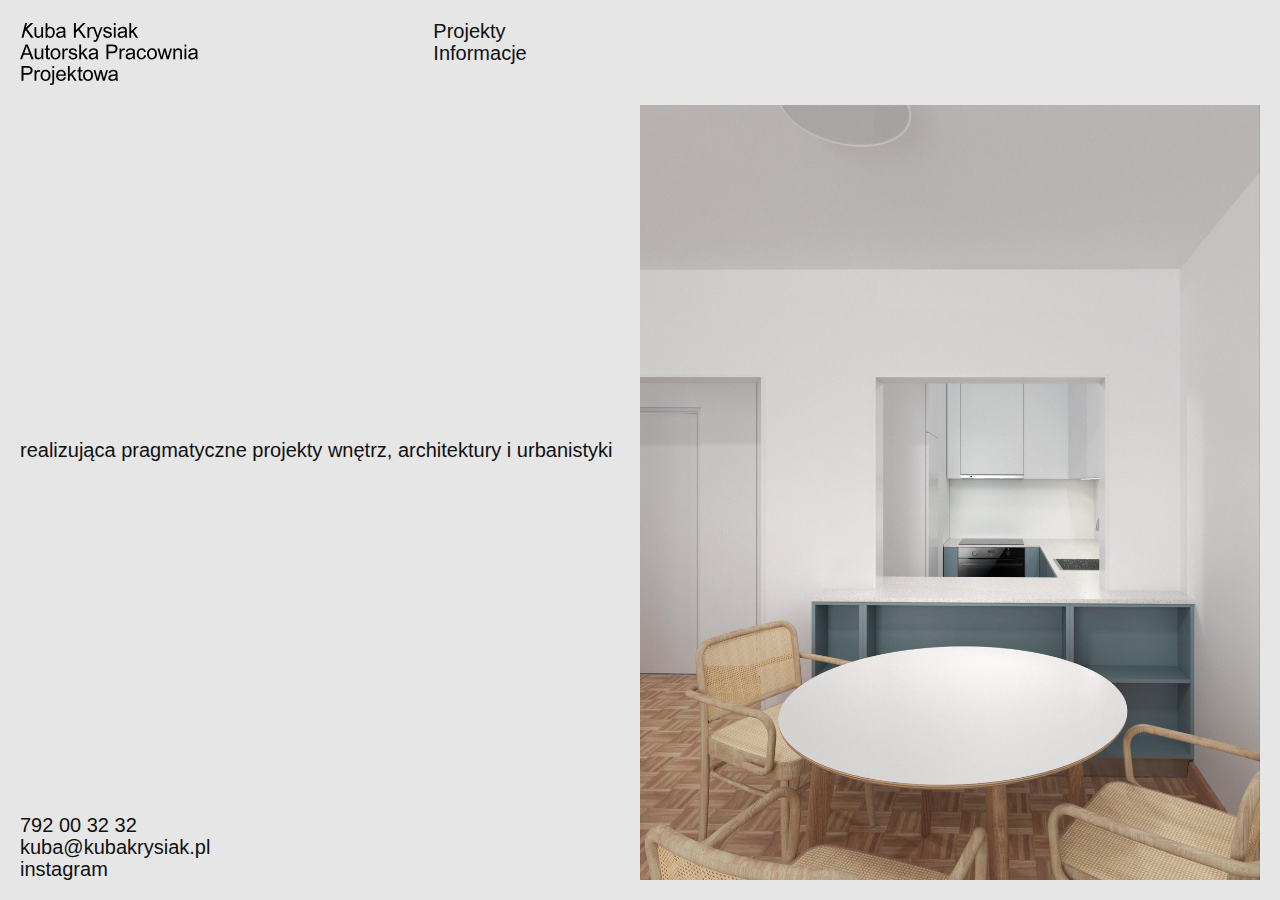
==== index.html @ 68561393 "commit v2.html" ====
<!DOCTYPE html>
<html lang="pl">
<head>
    <meta charset="UTF-8">
    <meta name="viewport" content="width=device-width, initial-scale=1.0">
    <title>Kuba Krysiak Pracownia</title>
    <link rel="stylesheet" href="style.css">
    <link rel="shortcut icon" href="/images/icon-kk.png">
    <meta name="author" content="Kuba Krysiak">
    <meta name="copyright" content="Kuba Krysiak">
</head>
<body>
    <header>
        <h1><a href="index.html"><img class="logo" src="images/logo-kk-12pt.svg" alt="Kuba Krysiak Autorska Pracownia Projektowa"></a></h1> 
    </header>
    <nav>
        <ul>
            <li><a href="#">Projekty</a></li>
            <li><a href="#">Informacje</a></li>
        </ul>
        <a class="button-menu">Menu</a>
    </nav>
    <main>
        <h2>realizująca pragmatyczne projekty wnętrz, architektury i urbanistyki</h2>
    </main>
    <figure>
        <img src="projects/03-1-M.jpg" alt="Przykładowy projekt">
    </figure>
    <footer>
        <ul>
            <li>792 00 32 32</li>
            <li><a href="mailto: kuba@kubakrysiak.pl">kuba@kubakrysiak.pl</a></li>
            <li><a href="https://www.instagram.com/kubi_kry/">instagram</a></li>
        </ul>
        
    </footer>
</body>
</html>
---- style.css ----
@font-face {
    font-family: Arial-Nova;
    src:url(Arial-Nova.ttf);

}

:root {
    --background-color: #e6e6e6;
    --font-color: #101010;
    --selection-color: #696969;
    --font-size: 20px;
    --line-height: 1.1;
    --margin: 20px;
}

h1, h2, p, a, ul {
    margin: 0;
    padding: 0; /* for list */
    font-size: var(--font-size);
    font-weight: normal;
    line-height: var(--line-height);
    color: var(--font-color);
    text-decoration: none;
    list-style: none; /* for list */
}

html {
    height: calc(100% - 2 * var(--margin));
    margin: var(--margin);
    background-color: var(--background-color);
    font-family: Arial-Nova;
    font-family: Arial, Helvetica, sans-serif;
    
    /* transition: margin 0.5s ease; */
}

body {
    height: 100%;
    margin: 0;
    display: grid;
    grid-template-columns: repeat(6, 1fr);
    grid-template-rows: 1fr auto 1fr;
    row-gap: var(--margin);
}

header {
    grid-column: 1;
}

.logo {
    height: 62px;
    margin-top: 3px;
    margin-bottom: -3px;
}

nav {
    grid-column: 3;
}

.button-menu {
    display: none;
}

main {
    grid-column: 1 / 4;
}

figure {
    /* height: 100%; */
    margin: 0;
    line-height: 0;
    grid-column: 4 / -1;
    grid-row: 1 / 4;
    /* justify-self: right; */
    display: flex;
    justify-content: right;
    align-items: end;
}

img {
    max-height: 100%;
    max-width: 100%;
    /* height: 100px; */
    /* align-self: end; */
}

footer {
    align-self: end;
}

/* MEDIA DLA PROPORCJI BLISKICH KWADRATOWI */
@media (max-width: 1225px) {
    :root {
        --margin: 15px;
    }

    body {
        grid-template-columns: repeat(4, 1fr);
        grid-template-rows: auto auto 1fr;
    }

    nav {
        grid-column: 4;
        justify-self: right;
    }

    main {
        grid-column: 1 / -1;
    }

    figure {
        grid-column: 2 / -1;
        grid-row: 3 / 4;
        /* overflow: scroll; */
        overflow: auto;
    }

    figure > img {
        /* display: none; */
    }

    footer {
        grid-column: 1;
    }
}

/* MEDIA DLA PROPORCJI PIONOWYCH */
@media (max-width: 700px) {
    :root {
        --margin: 10px;
    }

    body {
        grid-template-columns: 1fr;
        grid-template-rows: auto 1fr auto;
    }

    body > * {
        grid-column: 1;
    }

    header {

    }

    nav {
        grid-row: 3;
        justify-self: unset;
    }

    nav > ul {
        display: none;
    }

    .button-menu {
        display: unset;
    }

    main, footer {
        display: none;
    }

    figure {
        grid-row: 2;
        justify-content: unset;
    }
}
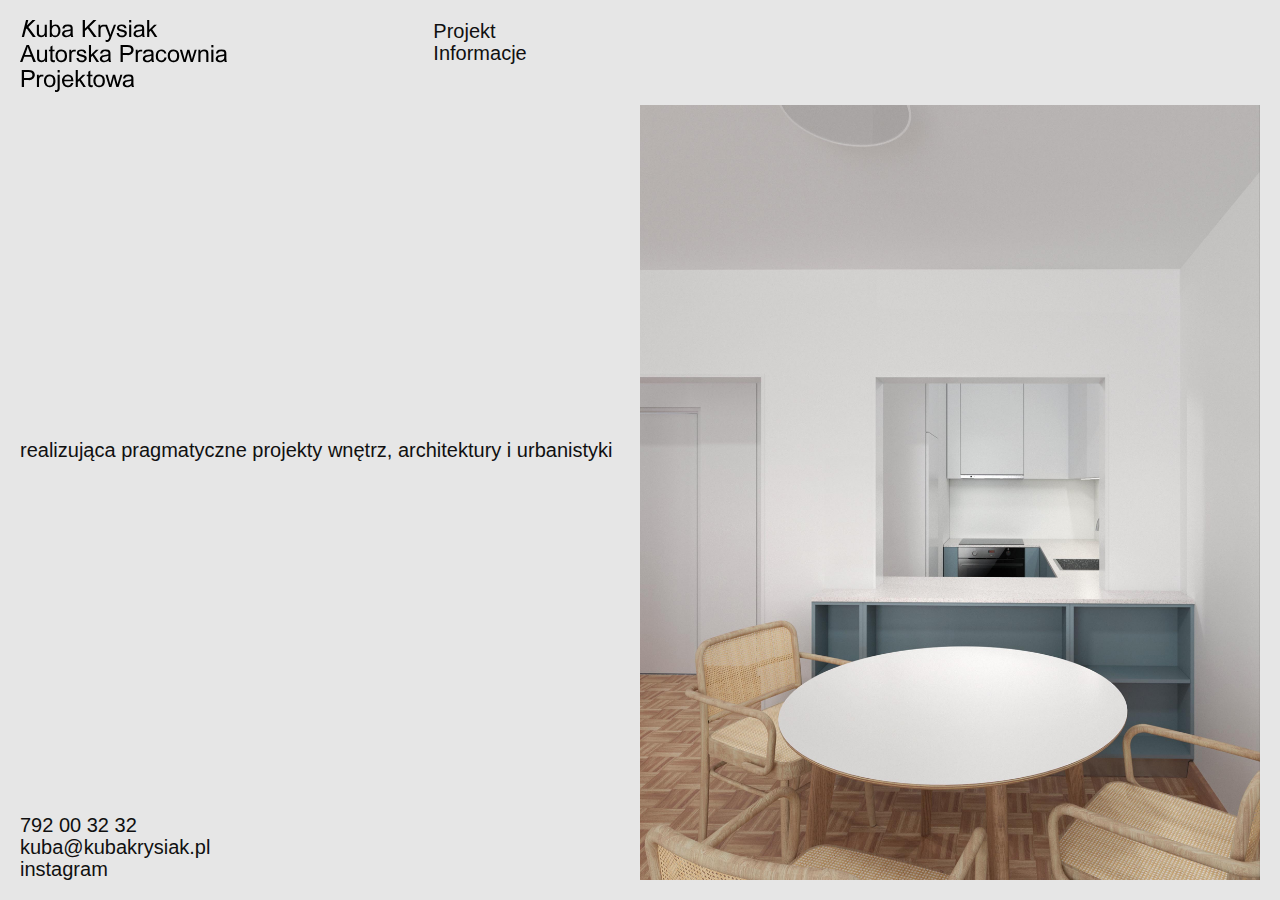
==== commit f6d33710: "test" ====
--- a/index.html
+++ b/index.html
@@ -11,11 +11,11 @@
 </head>
 <body>
     <header>
-        <h1><a href="index.html"><img class="logo" src="images/logo-kk-12pt.svg" alt="Kuba Krysiak Autorska Pracownia Projektowa"></a></h1> 
+        <h1><a href="index.html"><img src="images/logo-kk-12pt.svg" alt="Kuba Krysiak Autorska Pracownia Projektowa"></a></h1> 
     </header>
     <nav>
         <ul>
-            <li><a href="#">Projekty</a></li>
+            <li><a href="#">Projekt</a></li>
             <li><a href="#">Informacje</a></li>
         </ul>
         <a class="button-menu">Menu</a>
@@ -32,7 +32,6 @@
             <li><a href="mailto: kuba@kubakrysiak.pl">kuba@kubakrysiak.pl</a></li>
             <li><a href="https://www.instagram.com/kubi_kry/">instagram</a></li>
         </ul>
-        
     </footer>
 </body>
-</html>
+</html>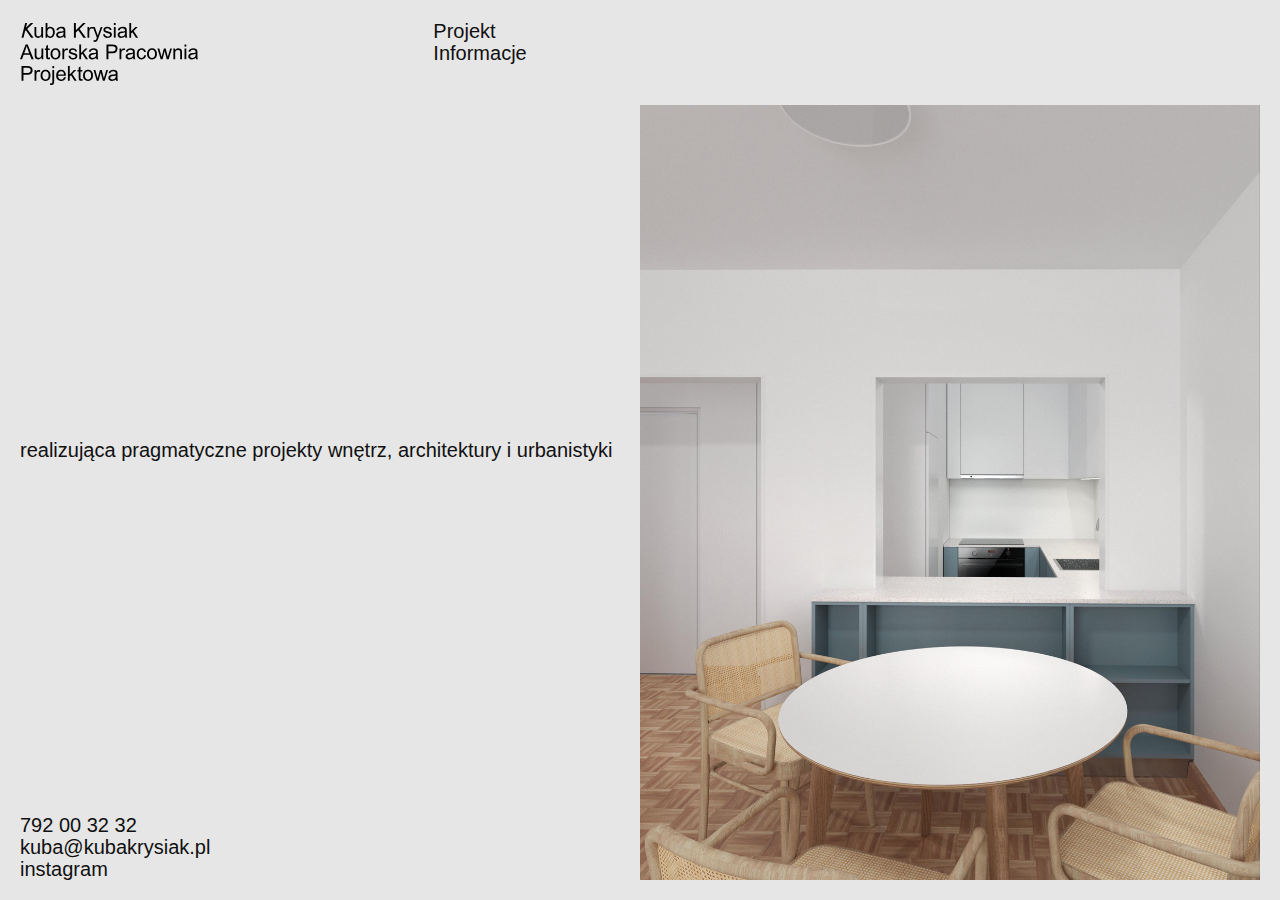
==== commit f420e493: "Merge branch 'main' of https://github.com/KarolKrysiak/autorska-pracownia-projektowa" ====
--- a/index.html
+++ b/index.html
@@ -11,7 +11,7 @@
 </head>
 <body>
     <header>
-        <h1><a href="index.html"><img src="images/logo-kk-12pt.svg" alt="Kuba Krysiak Autorska Pracownia Projektowa"></a></h1> 
+        <h1><a href="index.html"><img class="logo" src="images/logo-kk-12pt.svg" alt="Kuba Krysiak Autorska Pracownia Projektowa"></a></h1> 
     </header>
     <nav>
         <ul>
@@ -32,6 +32,7 @@
             <li><a href="mailto: kuba@kubakrysiak.pl">kuba@kubakrysiak.pl</a></li>
             <li><a href="https://www.instagram.com/kubi_kry/">instagram</a></li>
         </ul>
+        
     </footer>
 </body>
-</html>+</html>
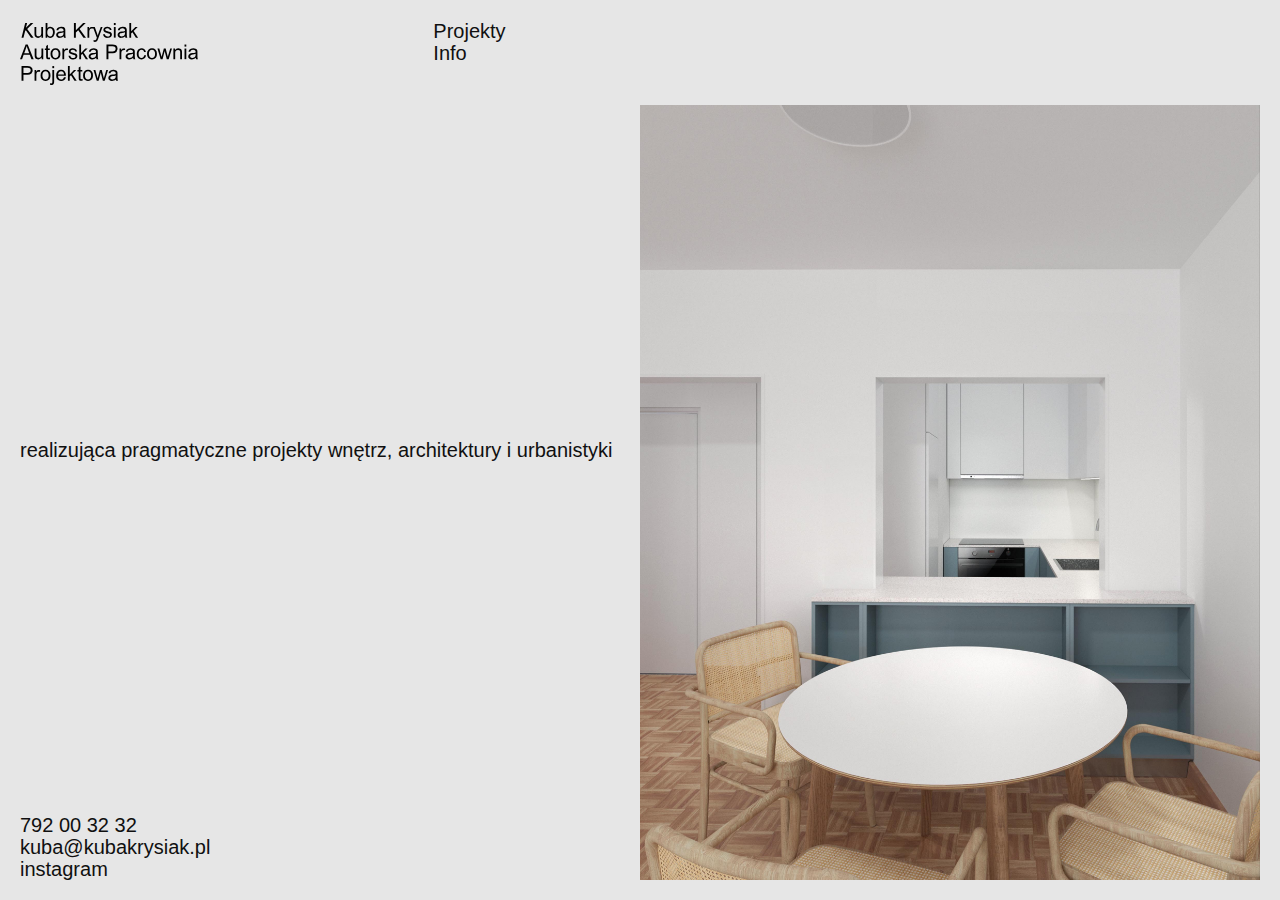
==== commit d1e0e807: "test" ====
--- a/index.html
+++ b/index.html
@@ -15,8 +15,8 @@
     </header>
     <nav>
         <ul>
-            <li><a href="#">Projekt</a></li>
-            <li><a href="#">Informacje</a></li>
+            <li><a href="#">Projekty</a></li>
+            <li><a href="#">Info</a></li>
         </ul>
         <a class="button-menu">Menu</a>
     </nav>
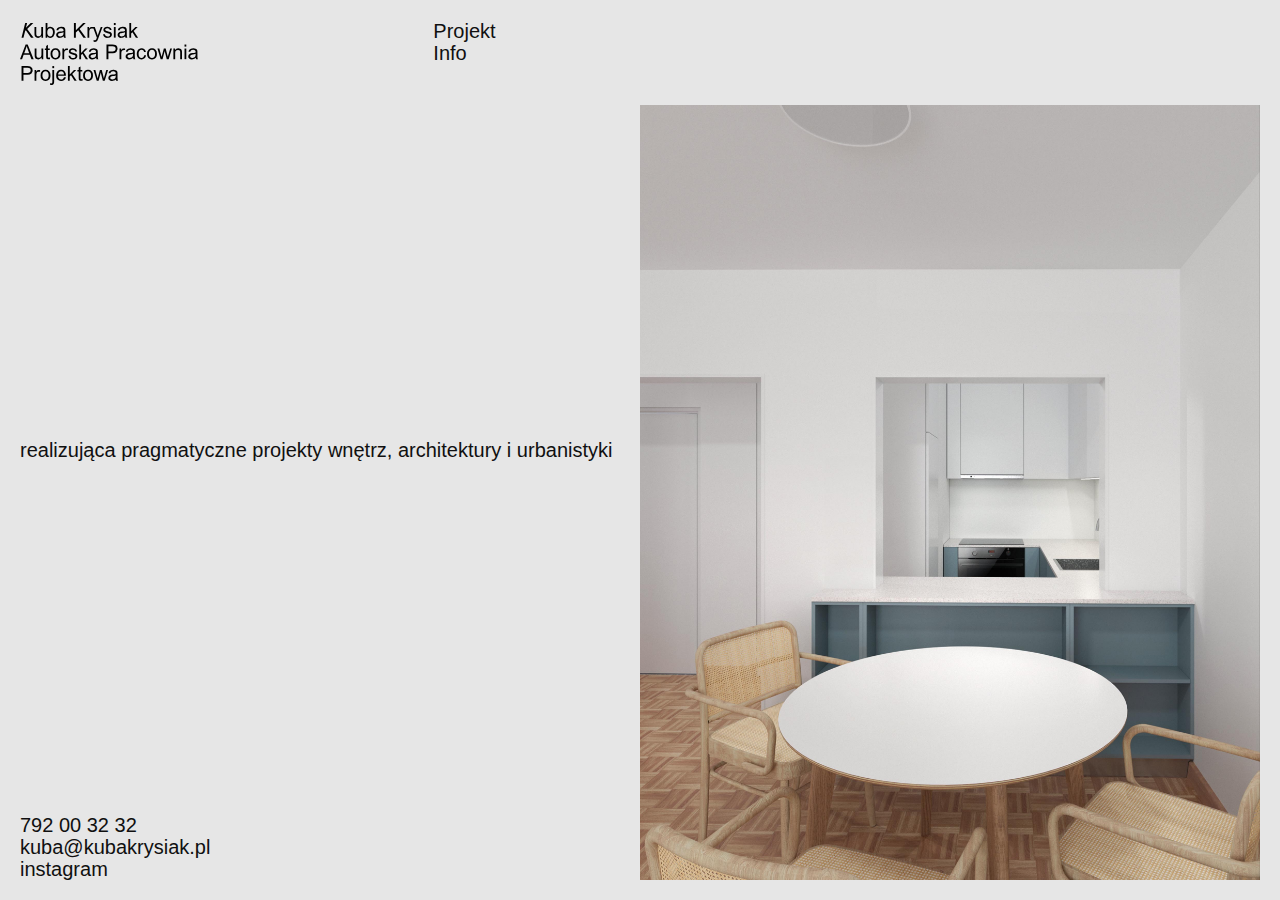
==== commit 5e7ac03d: "test vs" ====
--- a/index.html
+++ b/index.html
@@ -15,7 +15,7 @@
     </header>
     <nav>
         <ul>
-            <li><a href="#">Projekty</a></li>
+            <li><a href="#">Projekt</a></li>
             <li><a href="#">Info</a></li>
         </ul>
         <a class="button-menu">Menu</a>
@@ -32,7 +32,6 @@
             <li><a href="mailto: kuba@kubakrysiak.pl">kuba@kubakrysiak.pl</a></li>
             <li><a href="https://www.instagram.com/kubi_kry/">instagram</a></li>
         </ul>
-        
     </footer>
 </body>
 </html>
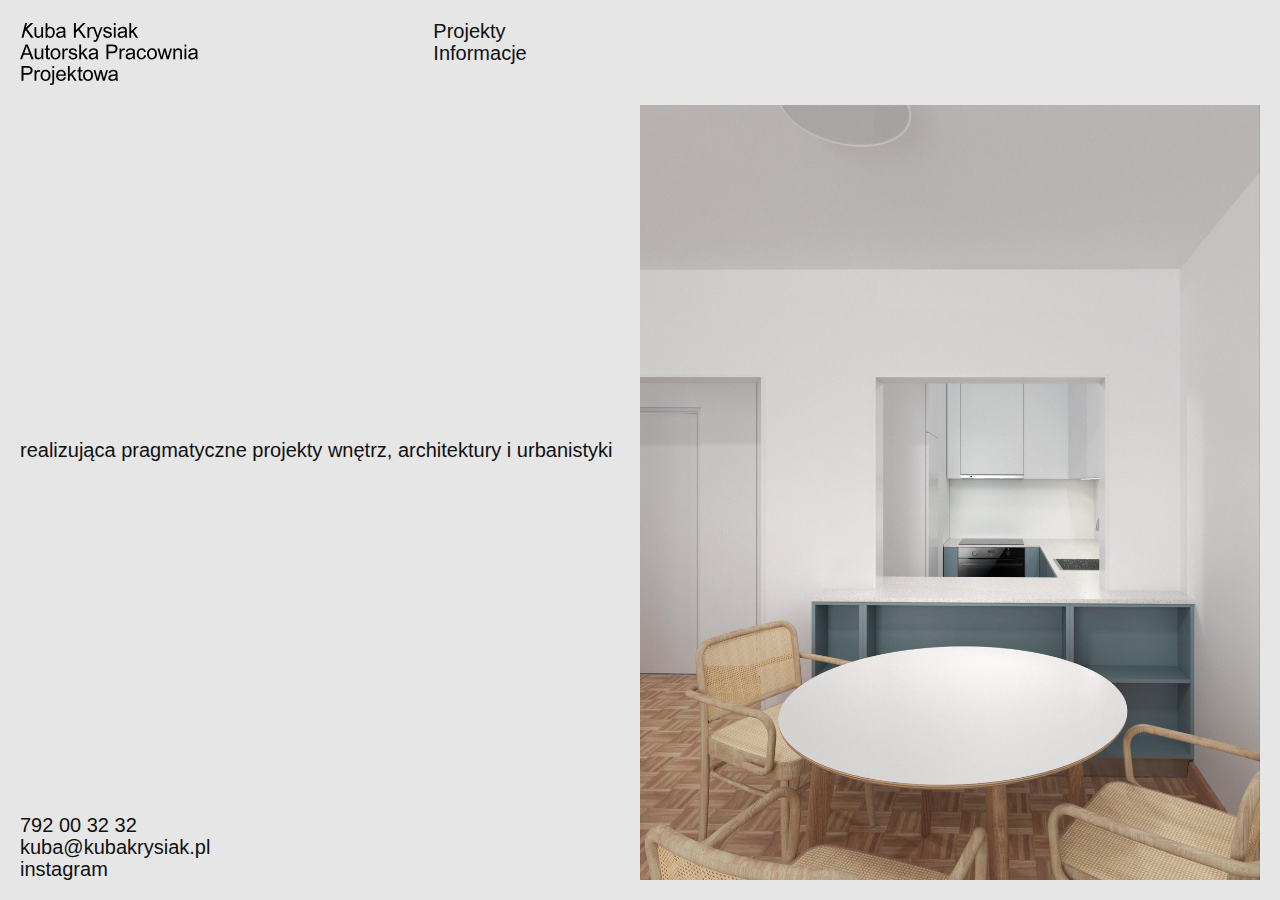
==== commit 58d4372f: "test vs2" ====
--- a/index.html
+++ b/index.html
@@ -15,8 +15,8 @@
     </header>
     <nav>
         <ul>
-            <li><a href="#">Projekt</a></li>
-            <li><a href="#">Info</a></li>
+            <li><a href="#">Projekty</a></li>
+            <li><a href="#">Informacje</a></li>
         </ul>
         <a class="button-menu">Menu</a>
     </nav>
